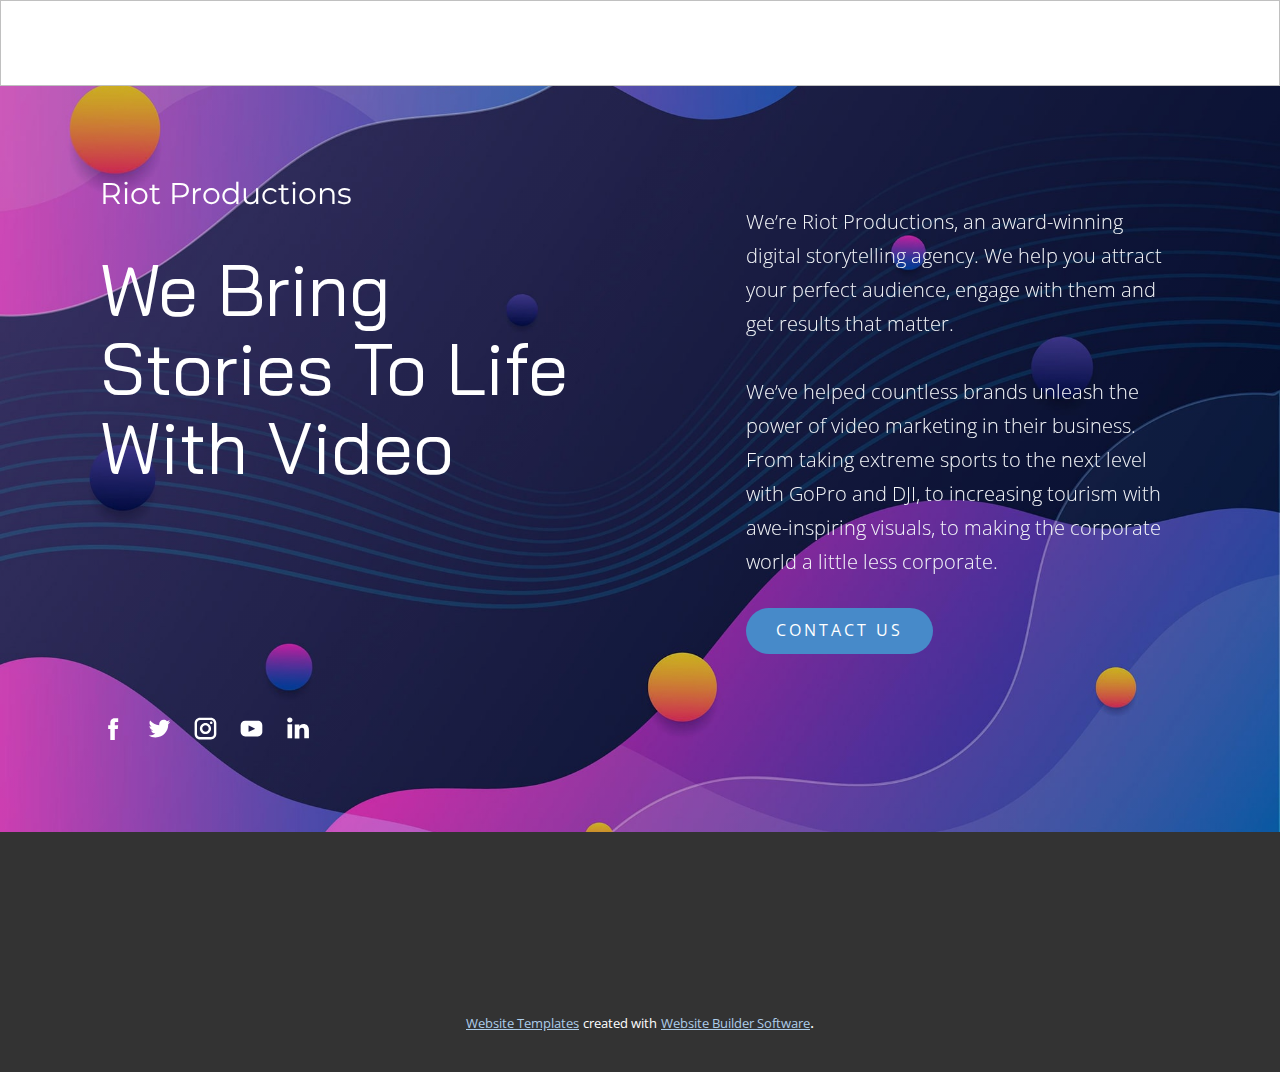
==== Riot-Productions.html @ 26e29e68 "0.1" ====
<!DOCTYPE html>
<html style="font-size: 16px;">
  <head>
    <meta name="viewport" content="width=device-width, initial-scale=1.0">
    <meta charset="utf-8">
    <meta name="keywords" content="We Bring Stories To Life With Video">
    <meta name="description" content="">
    <meta name="page_type" content="np-template-header-footer-from-plugin">
    <title>Riot Productions</title>
    <link rel="stylesheet" href="nicepage.css" media="screen">
<link rel="stylesheet" href="Riot-Productions.css" media="screen">
    <script class="u-script" type="text/javascript" src="jquery.js" defer=""></script>
    <script class="u-script" type="text/javascript" src="nicepage.js" defer=""></script>
    <meta name="generator" content="Nicepage 3.2.3, nicepage.com">
    <link id="u-theme-google-font" rel="stylesheet" href="https://fonts.googleapis.com/css?family=Roboto:100,100i,300,300i,400,400i,500,500i,700,700i,900,900i|Open+Sans:300,300i,400,400i,600,600i,700,700i,800,800i">
    <link id="u-page-google-font" rel="stylesheet" href="https://fonts.googleapis.com/css?family=Montserrat:100,100i,200,200i,300,300i,400,400i,500,500i,600,600i,700,700i,800,800i,900,900i|Bai+Jamjuree:200,200i,300,300i,400,400i,500,500i,600,600i,700,700i">
    
    
    <script type="application/ld+json">{
		"@context": "http://schema.org",
		"@type": "Organization",
		"name": "",
		"url": "index.html"
}</script>
    <meta property="og:title" content="Riot Productions">
    <meta property="og:type" content="website">
    <meta name="theme-color" content="#478ac9">
    <link rel="canonical" href="index.html">
    <meta property="og:url" content="index.html">
  </head>
  <body class="u-body"><header class="u-align-left u-border-1 u-border-grey-25 u-clearfix u-header" id="sec-0001"><div class="u-clearfix u-sheet u-sheet-1"></div></header>
    <section class="u-clearfix u-image u-shading u-section-1" id="carousel_d6c4">
      <div class="u-clearfix u-sheet u-valign-middle u-sheet-1">
        <div class="u-clearfix u-expanded-width u-gutter-0 u-layout-spacing-vertical u-layout-wrap u-layout-wrap-1">
          <div class="u-gutter-0 u-layout">
            <div class="u-layout-row">
              <div class="u-size-34-lg u-size-34-xl u-size-35-md u-size-35-sm u-size-35-xs">
                <div class="u-layout-col">
                  <div class="u-container-style u-layout-cell u-left-cell u-size-30 u-layout-cell-1">
                    <div class="u-container-layout u-container-layout-1">
                      <h3 class="u-custom-font u-font-montserrat u-text u-text-1" data-animation-name="fadeIn" data-animation-duration="1000" data-animation-delay="0">Riot Productions</h3>
                      <h1 class="u-custom-font u-text u-title u-text-2" data-animation-name="fadeIn" data-animation-duration="1000" data-animation-delay="0">We Bring Stories To Life With Video</h1>
                    </div>
                  </div>
                  <div class="u-align-left u-container-style u-layout-cell u-left-cell u-size-30 u-layout-cell-2">
                    <div class="u-container-layout u-valign-bottom u-container-layout-2">
                      <div class="u-social-icons u-spacing-19 u-text-body-alt-color u-social-icons-1" data-animation-name="fadeIn" data-animation-duration="1000" data-animation-delay="0" data-animation-direction="">
                        <a class="u-social-url" target="_blank" href=""><span class="u-icon u-icon-circle u-social-facebook u-social-type-logo u-icon-1"><svg class="u-svg-link" preserveAspectRatio="xMidYMin slice" viewBox="0 0 112 112" style=""><use xmlns:xlink="http://www.w3.org/1999/xlink" xlink:href="#svg-4a4e"></use></svg><svg xmlns="http://www.w3.org/2000/svg" xmlns:xlink="http://www.w3.org/1999/xlink" version="1.1" xml:space="preserve" class="u-svg-content" viewBox="0 0 112 112" x="0px" y="0px" id="svg-4a4e"><path d="M75.5,28.8H65.4c-1.5,0-4,0.9-4,4.3v9.4h13.9l-1.5,15.8H61.4v45.1H42.8V58.3h-8.8V42.4h8.8V32.2 c0-7.4,3.4-18.8,18.8-18.8h13.8v15.4H75.5z"></path></svg></span>
                        </a>
                        <a class="u-social-url" target="_blank" href=""><span class="u-icon u-icon-circle u-social-twitter u-social-type-logo u-icon-2"><svg class="u-svg-link" preserveAspectRatio="xMidYMin slice" viewBox="0 0 112 112" style=""><use xmlns:xlink="http://www.w3.org/1999/xlink" xlink:href="#svg-0885"></use></svg><svg xmlns="http://www.w3.org/2000/svg" xmlns:xlink="http://www.w3.org/1999/xlink" version="1.1" xml:space="preserve" class="u-svg-content" viewBox="0 0 112 112" x="0px" y="0px" id="svg-0885"><path d="M92.2,38.2c0,0.8,0,1.6,0,2.3c0,24.3-18.6,52.4-52.6,52.4c-10.6,0.1-20.2-2.9-28.5-8.2 c1.4,0.2,2.9,0.2,4.4,0.2c8.7,0,16.7-2.9,23-7.9c-8.1-0.2-14.9-5.5-17.3-12.8c1.1,0.2,2.4,0.2,3.4,0.2c1.6,0,3.3-0.2,4.8-0.7 c-8.4-1.6-14.9-9.2-14.9-18c0-0.2,0-0.2,0-0.2c2.5,1.4,5.4,2.2,8.4,2.3c-5-3.3-8.3-8.9-8.3-15.4c0-3.4,1-6.5,2.5-9.2 c9.1,11.1,22.7,18.5,38,19.2c-0.2-1.4-0.4-2.8-0.4-4.3c0.1-10,8.3-18.2,18.5-18.2c5.4,0,10.1,2.2,13.5,5.7c4.3-0.8,8.1-2.3,11.7-4.5 c-1.4,4.3-4.3,7.9-8.1,10.1c3.7-0.4,7.3-1.4,10.6-2.9C98.9,32.3,95.7,35.5,92.2,38.2z"></path></svg></span>
                        </a>
                        <a class="u-social-url" target="_blank" href=""><span class="u-icon u-icon-circle u-social-instagram u-social-type-logo u-icon-3"><svg class="u-svg-link" preserveAspectRatio="xMidYMin slice" viewBox="0 0 112 112" style=""><use xmlns:xlink="http://www.w3.org/1999/xlink" xlink:href="#svg-f067"></use></svg><svg xmlns="http://www.w3.org/2000/svg" xmlns:xlink="http://www.w3.org/1999/xlink" version="1.1" xml:space="preserve" class="u-svg-content" viewBox="0 0 112 112" x="0px" y="0px" id="svg-f067"><path d="M55.9,32.9c-12.8,0-23.2,10.4-23.2,23.2s10.4,23.2,23.2,23.2s23.2-10.4,23.2-23.2S68.7,32.9,55.9,32.9z M55.9,69.4c-7.4,0-13.3-6-13.3-13.3c-0.1-7.4,6-13.3,13.3-13.3s13.3,6,13.3,13.3C69.3,63.5,63.3,69.4,55.9,69.4z"></path><path d="M79.7,26.8c-3,0-5.4,2.5-5.4,5.4s2.5,5.4,5.4,5.4c3,0,5.4-2.5,5.4-5.4S82.7,26.8,79.7,26.8z"></path><path d="M78.2,11H33.5C21,11,10.8,21.3,10.8,33.7v44.7c0,12.6,10.2,22.8,22.7,22.8h44.7c12.6,0,22.7-10.2,22.7-22.7 V33.7C100.8,21.1,90.6,11,78.2,11z M91,78.4c0,7.1-5.8,12.8-12.8,12.8H33.5c-7.1,0-12.8-5.8-12.8-12.8V33.7 c0-7.1,5.8-12.8,12.8-12.8h44.7c7.1,0,12.8,5.8,12.8,12.8V78.4z"></path></svg></span>
                        </a>
                        <a class="u-social-url" target="_blank" href="#"><span class="u-icon u-icon-circle u-social-type-logo u-social-youtube u-icon-4"><svg class="u-svg-link" preserveAspectRatio="xMidYMin slice" viewBox="0 0 112 112" style=""><use xmlns:xlink="http://www.w3.org/1999/xlink" xlink:href="#svg-50d1"></use></svg><svg xmlns="http://www.w3.org/2000/svg" xmlns:xlink="http://www.w3.org/1999/xlink" version="1.1" xml:space="preserve" class="u-svg-content" viewBox="0 0 112 112" x="0px" y="0px" id="svg-50d1"><path d="M82.3,24H29.7C19.3,24,11,32.5,11,43v26.7c0,10.5,8.3,19,18.7,19h52.5c10.3,0,18.7-8.5,18.7-19V43 C101,32.5,92.7,24,82.3,24L82.3,24z M69.7,57.6L45.1,69.5c-0.7,0.2-1.4-0.2-1.4-0.8V44.1c0-0.7,0.8-1.3,1.4-0.8l24.6,12.6 C70.4,56.2,70.4,57.3,69.7,57.6L69.7,57.6z"></path></svg></span>
                        </a>
                        <a class="u-social-url" target="_blank" href="#"><span class="u-icon u-icon-circle u-social-linkedin u-social-type-logo u-icon-5"><svg class="u-svg-link" preserveAspectRatio="xMidYMin slice" viewBox="0 0 112 112" style=""><use xmlns:xlink="http://www.w3.org/1999/xlink" xlink:href="#svg-8372"></use></svg><svg xmlns="http://www.w3.org/2000/svg" xmlns:xlink="http://www.w3.org/1999/xlink" version="1.1" xml:space="preserve" class="u-svg-content" viewBox="0 0 112 112" x="0px" y="0px" id="svg-8372"><path d="M33.8,96.8H14.5v-58h19.3V96.8z M24.1,30.9L24.1,30.9c-6.6,0-10.8-4.5-10.8-10.1c0-5.8,4.3-10.1,10.9-10.1 S34.9,15,35.1,20.8C35.1,26.4,30.8,30.9,24.1,30.9z M103.3,96.8H84.1v-31c0-7.8-2.7-13.1-9.8-13.1c-5.3,0-8.5,3.6-9.9,7.1 c-0.6,1.3-0.6,3-0.6,4.8V97H44.5c0,0,0.3-52.6,0-58h19.3v8.2c2.6-3.9,7.2-9.6,17.4-9.6c12.7,0,22.2,8.4,22.2,26.1V96.8z"></path></svg></span>
                        </a>
                      </div>
                    </div>
                  </div>
                </div>
              </div>
              <div class="u-size-25-md u-size-25-sm u-size-25-xs u-size-26-lg u-size-26-xl">
                <div class="u-layout-row">
                  <div class="u-align-left u-container-style u-layout-cell u-right-cell u-size-60 u-layout-cell-3">
                    <div class="u-container-layout u-container-layout-3">
                      <p class="u-text u-text-palette-5-light-3 u-text-3" data-animation-name="fadeIn" data-animation-duration="1000" data-animation-delay="0" data-animation-direction="">We’re&nbsp;Riot Productions, an award-winning digital storytelling agency. We help you attract your perfect audience, engage with them and get results that matter.<br>
                        <br>We’ve helped countless brands unleash the power of video marketing in their business. From taking extreme sports to the next level with GoPro and DJI, to increasing tourism with awe-inspiring visuals, to making the corporate world a little less corporate.<br>
                      </p>
                      <a href="tel:919504376000" class="u-btn u-btn-round u-button-style u-palette-1-base u-radius-50 u-btn-1">contact us</a>
                    </div>
                  </div>
                </div>
              </div>
            </div>
          </div>
        </div>
      </div>
    </section>
    
    
    <footer class="u-align-left u-clearfix u-footer u-grey-80 u-footer" id="sec-af3c"><div class="u-clearfix u-sheet u-sheet-1"></div></footer>
    <section class="u-backlink u-clearfix u-grey-80">
      <a class="u-link" href="https://nicepage.com/website-templates" target="_blank">
        <span>Website Templates</span>
      </a>
      <p class="u-text">
        <span>created with</span>
      </p>
      <a class="u-link" href="https://nicepage.com/" target="_blank">
        <span>Website Builder Software</span>
      </a>. 
    </section>
  </body>
</html>
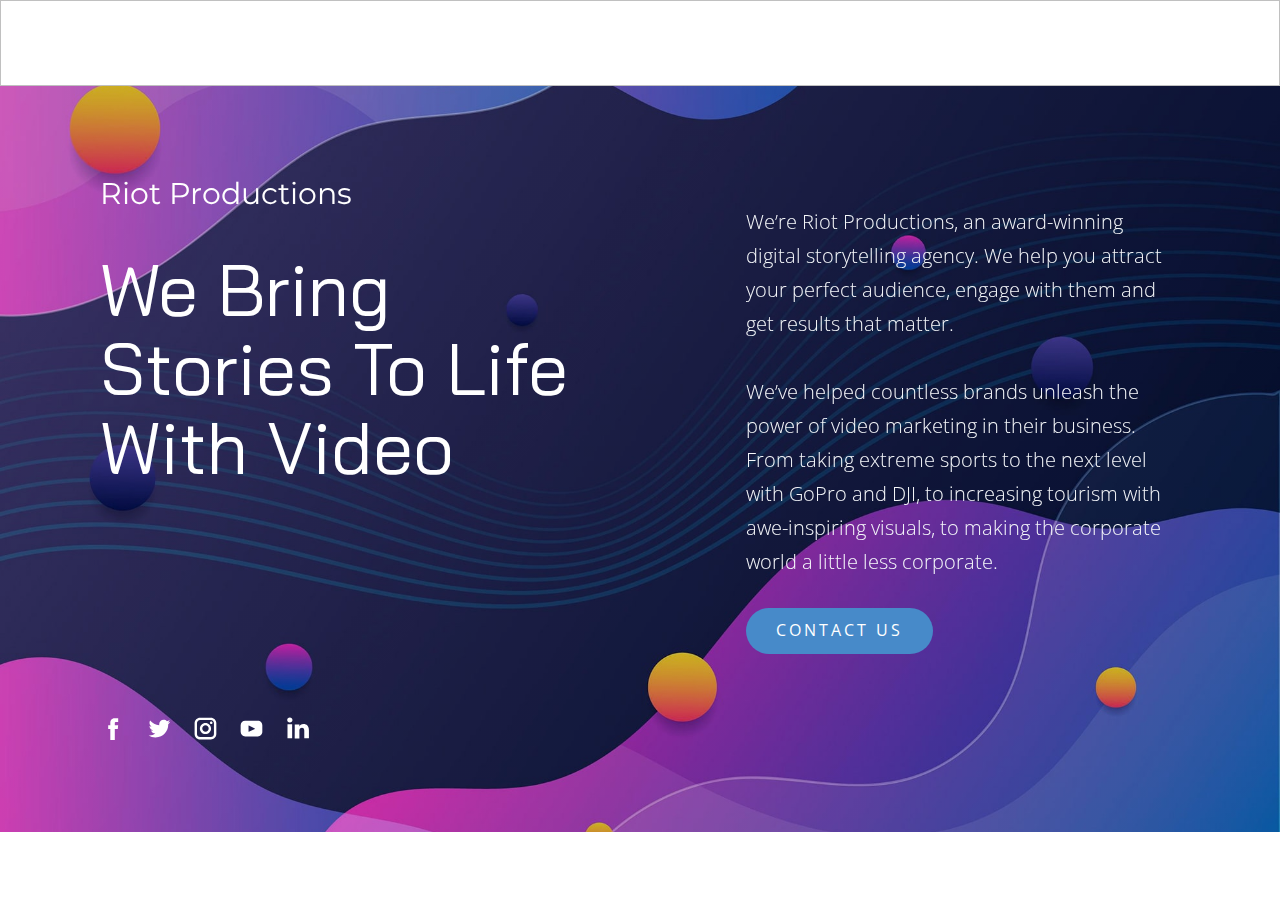
==== commit 7522b745: "Update Riot-Productions.html" ====
--- a/Riot-Productions.html
+++ b/Riot-Productions.html
@@ -77,19 +77,5 @@
         </div>
       </div>
     </section>
-    
-    
-    <footer class="u-align-left u-clearfix u-footer u-grey-80 u-footer" id="sec-af3c"><div class="u-clearfix u-sheet u-sheet-1"></div></footer>
-    <section class="u-backlink u-clearfix u-grey-80">
-      <a class="u-link" href="https://nicepage.com/website-templates" target="_blank">
-        <span>Website Templates</span>
-      </a>
-      <p class="u-text">
-        <span>created with</span>
-      </p>
-      <a class="u-link" href="https://nicepage.com/" target="_blank">
-        <span>Website Builder Software</span>
-      </a>. 
-    </section>
-  </body>
+   </body>
 </html>